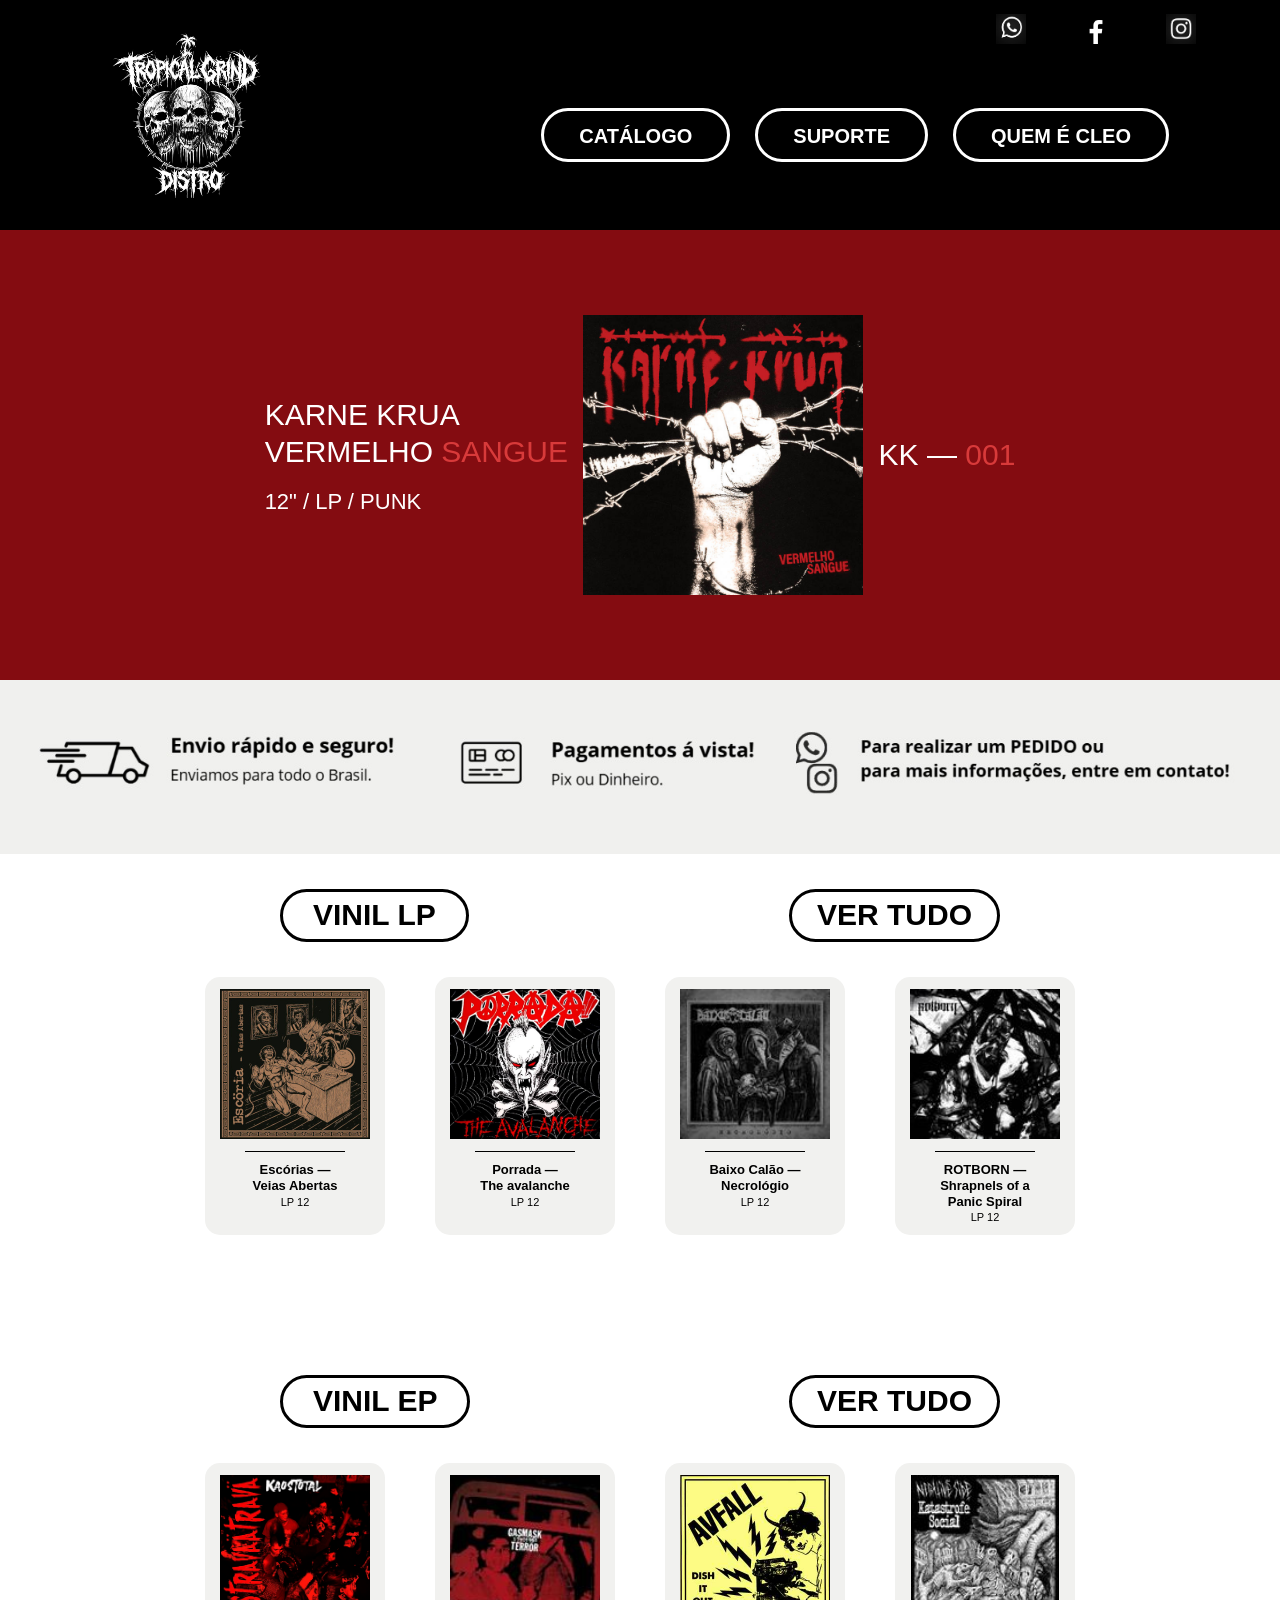
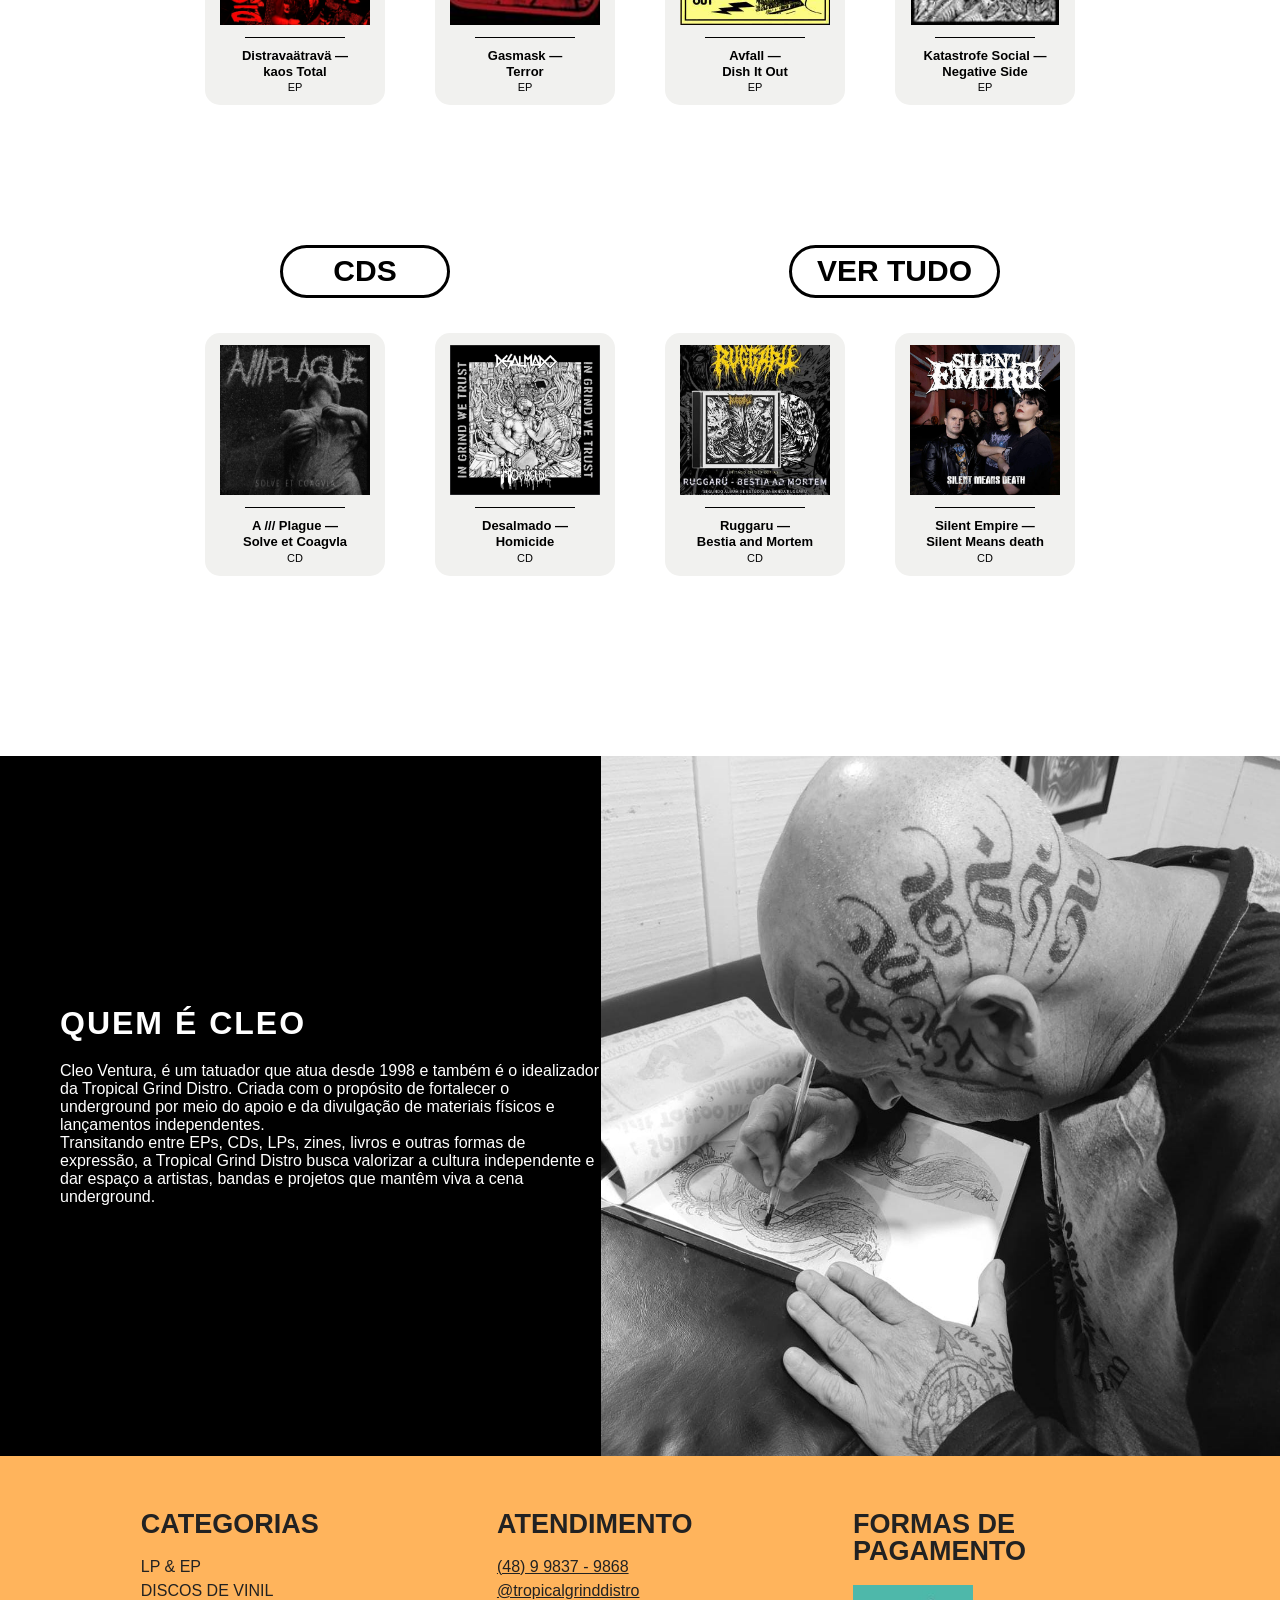
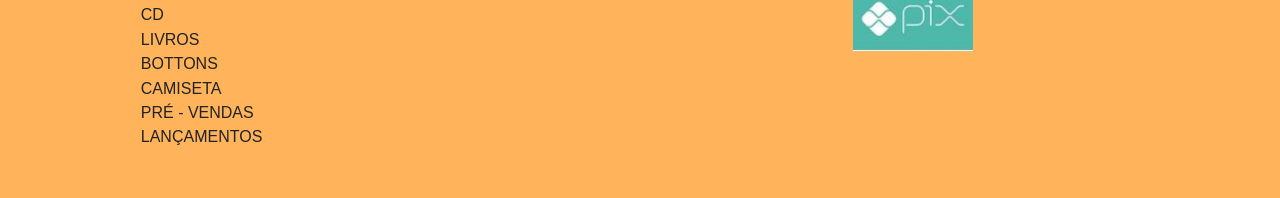
==== index.html @ 41272ac0 "index.html" ====
<!DOCTYPE html>
<html lang="pt-BR">

<head>
    <meta charset="UTF-8">
    <meta name="viewport" content="width=device-width, initial-scale=1.0">

    <title>Tropical Grind Distro</title>

    <link rel="stylesheet" 
    href="style.css">

    <meta
        name="description" 
        content="Catálogo de discos, EPs, CDs, LPs e zines independentes."
    >
</head>

<body>

    <!-- ==================================================
         TOPO / REDES SOCIAIS
    ================================================== -->

    <header>

        <div class="top-bar">

            <nav class="social-links">

                <a href="https://wa.me/4898379868" aria-label="WhatsApp">
                    <img 
                        src="imagens/wpp.jpeg" 
                        alt="WhatsApp"
                    >
                </a>

                <a href="#" aria-label="Facebook">
                    <img 
                        src="imagens/face.jpeg" 
                        alt="Facebook"
                    >
                </a>

                <a href="https://www.instagram.com/tropicalgrinddistro?stkn=ZzFyd2hiaXU3MWl4" aria-label="Instagram">
                    <img 
                        src="imagens/insta.jpeg" 
                        alt="Instagram"
                    >
                </a>

            </nav>

        </div>


        <!-- ==================================================
             MENU PRINCIPAL
        ================================================== -->

        <div class="main-header">

            <div class="logo">

                <a href="#inicio">

                    <img 
                        src="imagens/logo (2).png" 
                        alt="Tropical Grind Distro" >

                </a>

            </div>


            <nav class="main-menu">

                <a href="#vinil-ep">
                    CATÁLOGO
                </a>

                <a href="#rodape">
                    SUPORTE
                </a>

                <a href="#quem-e-cleo">
                    QUEM É CLEO
                </a>

            </nav>

        </div>

    </header>



    <!-- ==================================================
         CONTEÚDO PRINCIPAL
    ================================================== -->

    <main id="inicio">


        <!-- ==================================================
             CATÁLOGO
        ================================================== -->
        
        <section id="catalogo" class="catalogo">

            <div class="carrossel">
        
                <div class="carrossel-faixa">
        
                    <!-- SLIDE 1 -->
                    <div class="slide slide-vermelho">
                        <div class="produto">
        
                            <div class="produto-informacoes">
                                <h1>
                                    KARNE KRUA
                                    <br>
                                    VERMELHO
                                    <span>SANGUE</span>
                                </h1>
        
                                <p class="produto-formato">
                                    12" / LP / PUNK
                                </p>
                            </div>
        
                            <div class="produto-imagem">
                                <img
                                    src="img - LP/vermelho sangue LP.jpeg"
                                    alt="Karne Krua - Vermelho Sangue"
                                >
                            </div>
        
                            <div class="produto-codigo">
                                <p>KK  —  <span>001</span></p>
                            </div>
        
                        </div>
                    </div>
        
        
                    <!-- SLIDE 2 -->
                    <div class="slide slide-cinza">
                        <div class="produto">
        
                            <div class="produto-informacoes">
                                <h1>
                                    A /// PLAGUE
                                    <br>
                                    SOLVE ET
                                    <span>COAGVLA</span>
                                </h1>
        
                                <p class="produto-formato">
                                    CD / METAL
                                </p>
                            </div>
        
                            <div class="produto-imagem">
                                <img
                                    src="img - CD/solve et coagvla CD.jpg"
                                    alt="A /// Plague - Solve et Coagvla"
                                >
                            </div>
        
                            <div class="produto-codigo">
                                <p>CD  —  <span>002</span></p>
                            </div>
        
                        </div>
                    </div>
        
        
                    <!-- SLIDE 3 -->
                    <div class="slide slide-verde">
                        <div class="produto">
        
                            <div class="produto-informacoes">
                                <h1>
                                    ABYA YALA
                                    <br>
                                    <span class="cor-sindrome">SINDROME LETAL"</span>
                                </h1>
        
                                <p class="produto-formato">
                                    7" / EP / PUNK
                                </p>
                            </div>
        
                            <div class="produto-imagem">
                                <img
                                    src="img - EP/abya yala EP.webp"
                                    alt="Abya Yala - EP 7"
                                >
                            </div>
        
                            <div class="produto-codigo">
                                <p>EP  —  <span>003</span></p>
                            </div>
        
                        </div>
                    </div>
        
        
                    <!-- REPETIÇÃO PARA O LOOP -->
        
                    <!-- SLIDE 1 -->
                    <div class="slide slide-vermelho">
                        <div class="produto">
        
                            <div class="produto-informacoes">
                                <h1>
                                    KARNE KRUA
                                    <br>
                                    VERMELHO
                                    <span>SANGUE</span>
                                </h1>
        
                                <p class="produto-formato">
                                    7" / LP / PUNK
                                </p>
                            </div>
        
                            <div class="produto-imagem">
                                <img
                                    src="img - LP/vermelho sangue LP.jpeg"
                                    alt="Karne Krua - Vermelho Sangue"
                                >
                            </div>
        
                            <div class="produto-codigo">
                                <p>KK  —  <span>001</span></p>
                            </div>
        
                        </div>
                    </div>
        
        
                    <!-- SLIDE 2 -->
                    <div class="slide slide-cinza">
                        <div class="produto">
        
                            <div class="produto-informacoes">
                                <h1>
                                    A /// PLAGUE
                                    <br>
                                    SOLVE ET
                                    <span class="cor-coagvla"> COAGVLA </span>
                                </h1>
        
                                <p class="produto-formato">
                                    CD / METAL
                                </p>
                            </div>
        
                            <div class="produto-imagem">
                                <img
                                    src="img - CD/solve et coagvla CD.jpg"
                                    alt="A /// Plague - Solve et Coagvla"
                                >
                            </div>
        
                            <div class="produto-codigo">
                                <p>CD  —  <span>002</span></p>
                            </div>
        
                        </div>
                    </div>
        
        
                    <!-- SLIDE 3 -->
                    <div class="slide slide-verde">
                        <div class="produto">
        
                            <div class="produto-informacoes">
                                <h1>
                                    ABYA YALA
                                    <br>
                                    <span>EP 7"</span>
                                </h1>
        
                                <p class="produto-formato">
                                    7" / EP / PUNK
                                </p>
                            </div>
        
                            <div class="produto-imagem">
                                <img
                                    src="img - EP/abya yala EP.webp"
                                    alt="Abya Yala - EP 7"
                                >
                            </div>
        
                            <div class="produto-codigo">
                                <p>EP  —  <span>003</span></p>
                            </div>
        
                        </div>
                    </div>
        
                </div>
        
            </div>
        
        </section>

        <!-- ==================================================
     BANNER DE INFORMAÇÕES
================================================== -->

<section id="suporte" class="banner-informacoes">
    <img src="imagens/banner.jpeg"
        alt="Informações sobre envio, pagamento e contato">

</section>

<!-- ==================================================
     CATÁLOGO DE PRODUTOS
================================================== -->

<section id="produtos" class="produtos">


    <!-- ==================================================
        LP
    ================================================== -->

    <section class="categoria-produtos">
        <div class="categoria-cabecalho">

            <h2> VINIL LP </h2>

            <a href="lp.html" class="botao-ver-tudo">
                VER TUDO
            </a>
        </div>

        <div class="produtos-grid">


            <!-- PRODUTO 01 -->

            <article class="produto-card">

<a href="https://wa.me/5548998379868?text=Ol%C3%A1%21%20Tenho%20interesse%20no%20Esc%C3%B3rias%20-%20Veias%20Abertas%20LP%2012.%20Poderia%20me%20passar%20mais%20informa%C3%A7%C3%B5es%2C%20por%20favor%3F" target="_blank">

                    <div class="produto-imagem-card">
                        <img
                            src="img - LP/veias abertas LP.jpeg"
                            alt="escorias - veias abertas"
                        >

                    </div>

                    <div class="linha-produto"></div>

                    <h3>
                        Escórias —
                        <br>
                        Veias Abertas
                    </h3>

                    <p>
                        LP 12
                    </p>

                </a>

            </article>



            <!-- PRODUTO 02 -->

            <article class="produto-card">

<a href="https://wa.me/5548998379868?text=Ol%C3%A1%21%20Tenho%20interesse%20no%20Porrada%20-%20The%20Avalanche%20LP%2012.%20Poderia%20me%20passar%20mais%20informa%C3%A7%C3%B5es%2C%20por%20favor%3F" target="_blank">

                    <div class="produto-imagem-card">

                        <img
                            src="img - LP/the avalanche LP.jpg"
                            alt="porrada - the avalanche"
                        >

                    </div>

                    <div class="linha-produto"></div>

                    <h3>
                        Porrada —
                        <br>
                        The avalanche 
                    </h3>

                    <p>
                        LP 12
                    </p>

                </a>

            </article>



            <!-- PRODUTO 03 -->

            <article class="produto-card">

<a href="https://wa.me/5548998379868?text=Ol%C3%A1%21%20Tenho%20interesse%20no%20Baixo%20Cal%C3%A3o%20-%20Necrol%C3%B3gio%20LP%2012.%20Poderia%20me%20passar%20mais%20informa%C3%A7%C3%B5es%2C%20por%20favor%3F" target="_blank">

                    <div class="produto-imagem-card">

                        <img
                            src="img - LP/baixo calão LP.jpg"
                            alt="Baixo Calão - Necrológio"
                        >

                    </div>

                    <div class="linha-produto"></div>

                    <h3>
                        Baixo Calão —
                        <br>
                        Necrológio
                    </h3>

                    <p>
                        LP 12
                    </p>

                </a>

            </article>



            <!-- PRODUTO 04 -->

            <article class="produto-card">

<a href="https://wa.me/5548998379868?text=Ol%C3%A1%21%20Tenho%20interesse%20no%20ROTBORN%20-%20Shrapnels%20of%20a%20Panic%20Spiral%20LP%2012.%20Poderia%20me%20passar%20mais%20informa%C3%A7%C3%B5es%2C%20por%20favor%3F" target="_blank">

                    <div class="produto-imagem-card">

                        <img
                            src="img - LP/rotborn LP.jpg"
                            alt="ROTBORN - Shrapnels of a Panic Spiral"
                        >

                    </div>

                    <div class="linha-produto"></div>

                    <h3>
                        ROTBORN —
                        <br>
                        Shrapnels of a
                        <br>
                        Panic Spiral
                    </h3>

                    <p>
                        LP 12
                    </p>

                </a>

            </article>

        </div>

    </section>



    <!-- ==================================================
         EP
    ================================================== -->

    <section id="vinil-ep" class="categoria-produtos">
        <div class="categoria-cabecalho">

            <h2> VINIL EP </h2>

            <a href="ep.html" class="botao-ver-tudo">
                VER TUDO
            </a>

        </div>


        <div class="produtos-grid">


            <!-- EP 01 -->

            <article class="produto-card">

<a href="https://wa.me/5548998379868?text=Ol%C3%A1%21%20Tenho%20interesse%20no%20Distravaatr%C3%A4v%C3%A4%20-%20Kaos%20Total%20EP.%20Poderia%20me%20passar%20mais%20informa%C3%A7%C3%B5es%2C%20por%20favor%3F" target="_blank">

                    <div class="produto-imagem-card">

                        <img
                            src="img - EP/kaos total EP.webp"
                            alt="kaos total"
                        >

                    </div>

                    <div class="linha-produto"></div>

                    <h3>
                        Distravaätravä —
                        <br>
                        kaos Total
                    </h3>

                    <p>
                        EP
                    </p>

                </a>

            </article>



            <!-- EP 02 -->

            <article class="produto-card">

<a href="https://wa.me/5548998379868?text=Ol%C3%A1%21%20Tenho%20interesse%20no%20Gasmask%20-%20Terror%20EP.%20Poderia%20me%20passar%20mais%20informa%C3%A7%C3%B5es%2C%20por%20favor%3F" target="_blank">

                    <div class="produto-imagem-card">

                        <img
                            src="img - EP/gasmask EP.jpg"
                            alt="gasmask terror"
                        >

                    </div>

                    <div class="linha-produto"></div>

                    <h3>
                        Gasmask —
                        <br>
                        Terror
                    </h3>

                    <p>
                        EP
                    </p>

                </a>

            </article>



            <!-- EP 03 -->

            <article class="produto-card">
<a href="https://wa.me/5548998379868?text=Ol%C3%A1%21%20Tenho%20interesse%20no%20Avfall%20-%20Dish%20It%20Out%20EP.%20Poderia%20me%20passar%20mais%20informa%C3%A7%C3%B5es%2C%20por%20favor%3F" target="_blank">

                    <div class="produto-imagem-card">

                        <img
                            src="img - EP/avfall EP.jpg"
                            alt="avfall - Dish It Out" >

                    </div>

                    <div class="linha-produto"></div>

                    <h3>
                        Avfall —
                        <br>
                        Dish It Out 
                        <br>
                    </h3>
                    <p>
                    EP
                    </p>
                </a>

            </article>



            <!-- EP 04 -->

            <article class="produto-card">
<a href="https://wa.me/5548998379868?text=Ol%C3%A1%21%20Tenho%20interesse%20no%20Katastrofe%20Social%20-%20Negative%20Side%20EP.%20Poderia%20me%20passar%20mais%20informa%C3%A7%C3%B5es%2C%20por%20favor%3F" target="_blank">
                    <div class="produto-imagem-card">

                        <img
                            src="img - EP/katastrofe social EP.jpg"
                            alt=" katastrofe social" >

                    </div>

                    <div class="linha-produto"></div>

                    <h3>
                        Katastrofe Social —
                        <br>
                        Negative Side
                        <br>
                    </h3>
                    <p>
                    EP
                    </p>
                </a>

            </article>
    </div>
    </section>

    <!-- ==================================================
         CD
    ================================================== -->

    <section class="categoria-produtos">
        <div class="categoria-cabecalho">
            <h2> CDS </h2>

            <a href="cd.html" class="botao-ver-tudo">
                VER TUDO
            </a>
        </div>
        <div class="produtos-grid">

            <!-- CD 01 -->
            <article class="produto-card">

<a href="https://wa.me/5548998379868?text=Ol%C3%A1%21%20Tenho%20interesse%20no%20A%20%2F%2F%2F%20Plague%20-%20Solve%20et%20Coagvla%20CD.%20Poderia%20me%20passar%20mais%20informa%C3%A7%C3%B5es%2C%20por%20favor%3F" target="_blank">
                    
    <div class="produto-imagem-card">
    <img src="img - CD/solve et coagvla CD.jpg"
                        alt="all plague">
                    </div>
                    <div class="linha-produto"></div>
                    <h3>
                    A /// Plague —
                    <br>
                    Solve et Coagvla
                    <br>
                    </h3>
                    <p>
                    CD
                    </p>
                </a>
            </article>

            <!-- CD 02 -->
            <article class="produto-card">

<a href="https://wa.me/5548998379868?text=Ol%C3%A1%21%20Tenho%20interesse%20no%20Desalmado%20-%20Homicide%20CD.%20Poderia%20me%20passar%20mais%20informa%C3%A7%C3%B5es%2C%20por%20favor%3F" target="_blank">

                    <div class="produto-imagem-card">
                    <img src="img - CD/desalmado CD.webp"
                    alt="homicide - desalmado">
                    </div>
                    <div class="linha-produto"></div>
                    <h3>
                    Desalmado —
                    <br>
                    Homicide
                    <br>
                    </h3>
                    <p>
                        CD
                        </p>
                </a>
            </article>



            <!-- CD 03 -->
            <article class="produto-card">

<a href="https://wa.me/5548998379868?text=Ol%C3%A1%21%20Tenho%20interesse%20no%20Ruggaru%20-%20Bestia%20al%20Mortem%20CD.%20Poderia%20me%20passar%20mais%20informa%C3%A7%C3%B5es%2C%20por%20favor%3F" target="_blank">

                    <div class="produto-imagem-card">

                        <img src="img - CD/bestia and mortem CD.jpg"
                        alt="ruggaru - bestiaand mortem">
                    </div>
                    <div class="linha-produto"></div>

                    <h3>
                    Ruggaru —
                    <br>
                    Bestia and Mortem
                    <br>
                    </h3>
                    <p>
                        CD
                        </p>
                </a>

            </article>



            <!-- CD 04 -->

            <article class="produto-card">

<a href="https://wa.me/5548998379868?text=Ol%C3%A1%21%20Tenho%20interesse%20no%20Silent%20Empire%20-%20Silent%20Means%20Death%20CD.%20Poderia%20me%20passar%20mais%20informa%C3%A7%C3%B5es%2C%20por%20favor%3F" target="_blank">

                    <div class="produto-imagem-card">

                        <img src="img - CD/silent means death CD.jpg"
                        alt="silent empire - silent means death">
                    </div>
                    <div class="linha-produto"></div>

                    <h3>
                        Silent Empire —
                    <br>
                    Silent Means death
                    <br>
                    </h3>
                    <p>
                        CD
                        </p>
                </a>
            </article>
        </div>
    </section>
</section>

        <!-- ==================================================
             QUEM É CLEO
        ================================================== -->

        <section id="quem-e-cleo" class="quem-e-cleo">

            <div class="cleo-conteudo">

                <div class="cleo-imagem">

                    <img 
                        src="imagens/cleo.jpeg"
                        alt="Cleo"
                    >

                </div>

                <div class="cleo-texto">

                    <h2>
                        QUEM É CLEO
                    </h2>

                    <p>
                        Cleo Ventura, é um tatuador que atua  desde 1998 e também é o idealizador da Tropical Grind Distro.
                        Criada com o propósito de fortalecer o underground por meio do apoio e da divulgação de materiais físicos e lançamentos independentes.
                    </p>

                    <p>
                        Transitando entre EPs, CDs, LPs, zines, livros e outras formas de expressão,
                        a Tropical Grind Distro busca valorizar a cultura independente e dar espaço a artistas, bandas e projetos que mantêm viva a cena underground.
                    </p>

                </div>

            </div>

        </section>

    </main>

<!-- ==================================================
     RODAPÉ
================================================== -->

<footer id="rodape">

    <div class="rodape-coluna">

        <h2>CATEGORIAS</h2>
    
        <p>LP &amp; EP</p>
        <p>DISCOS DE VINIL</p>
        <p>CD</p>
        <p>LIVROS</p>
        <p>BOTTONS</p>
        <p>CAMISETA</p>
        <p>PRÉ - VENDAS</p>
        <p>LANÇAMENTOS</p>
    
    </div>


    <div class="rodape-coluna">

        <h2>ATENDIMENTO</h2>

        <a href="tel:48998379868">
            (48) 9 9837 - 9868
        </a>

        <a href="https://www.instagram.com/tropicalgrinddistro?stkn=ZzFyd2hiaXU3MWl4" target="_blank">
            @tropicalgrinddistro
        </a>

    </div>


    <div class="rodape-coluna">

        <h2>FORMAS DE PAGAMENTO</h2>

        <img
            class="pix"
            src="imagens/pix icon.jpg"
            alt="Pix"
        >

    </div>

</footer>
<script src="script.js"></script>

</body>

</html>
---- style.css ----
/* ==================================================
   CONFIGURAÇÃO GERAL
================================================== */

* {
    margin: 0;
    padding: 0;
    box-sizing: border-box;
}

html {
    scroll-behavior: smooth;
}

body {
    background: #000;
    color: #000;
    font-family: Arial, Helvetica, sans-serif;
}

a {
    color: inherit;
    text-decoration: none;
}

img {
    display: block;
    max-width: 100%;
}


/* ==================================================
   CABEÇALHO
================================================== */

header {
    width: 100%;
    background: #000;
}


/* REDES SOCIAIS */

.top-bar {
    width: 100%;
    max-width: 1168px;
    margin: 0 auto;

    height: 50px;

    display: flex;
    justify-content: flex-end;
    align-items: center;

    padding: 8px 28px 0;
}

.social-links {
    display: flex;
    align-items: center;
    gap: 55px;
}

.social-links a {
    width: 30px !important;
    height: 30px !important;

    display: flex;
    align-items: center;
    justify-content: center;
}

.social-links img {
    width: 30px !important;
    height: 30px !important;
    object-fit: contain;
}


/* LOGO + MENU */

.main-header {
    width: 100%;
    max-width: 1168px;
    margin: 0 auto;
    height: 180px !important;
    display: flex;
    align-items: center;
    justify-content: space-between;

    padding: 5px 55px 15px;
}

.logo img {
    width: 155px;
    height: auto;
}
.logo {
    position: relative !important;
    top: -20px !important;
}

.main-menu {
    display: flex;
    align-items: center;
    gap: 25px;
}

.main-menu a {
    color: #fff;
    border: 3px solid #fff;
    border-radius: 30px;
    padding: 15px 35px 13px;
    font-size: 20px;
    font-weight: bold;
    text-align: center;
    line-height: 1;
}

.main-menu a:hover {
    background: #fff;
    color: #000;
}


/* ==================================================
   ÁREA PRINCIPAL
================================================== */

main {
    width: 100%;
}


/* ==================================================
   PRODUTO PRINCIPAL
================================================== */

.catalogo {
    width: 100%;
    background: #840c11;
    overflow: hidden;
}

.produto {
    min-height: 470px;
    display: grid;
    grid-template-columns: 1.5fr 1fr 1.5fr;
    align-items: center;
    padding: 25px 55px;
}


/* INFORMAÇÕES */

.produto-informacoes {
    text-align: left;
    transform: translate(150px);
}
.produto-codigo {
            transform: translate(-150px);
        
}

.produto-informacoes h1 {
    color: #fff;
    font-size: 30px;
    line-height: 1.25;
    font-weight: 400;
    text-transform: uppercase;
}

.produto-informacoes h1 span {
    color: #d83a3a;
}

.produto-formato {
    color: #fff;
    margin-top: 18px;
    font-size: 22px;
    font-weight: 400;
}


/* IMAGEM PRINCIPAL */

.produto-imagem {
    height: 280px;

    display: flex;
    align-items: center;
    justify-content: center;
}

.produto-imagem > img {
    max-height: 280px;
    width: auto;
    object-fit: contain;
}


/* CÓDIGO */

.produto-codigo {
    display: flex;
    justify-content: flex-end;
}

.produto-codigo p {
    color: #fff;
    font-size: 30px;
    font-weight: 400;
}

.produto-codigo span {
    color: #d83a3a;
}

/* 1. Remove as margens padrão da página para colar nas bordas */
html, body {
    margin: 0;
    padding: 0;
    overflow-x: hidden; /* Evita barra de rolagem horizontal indesejada */
}

/* 2. Container principal ocupando 100% da largura da tela */
.carrossel {
    width: 100vw;
    max-width: 100%;
    overflow: hidden;
}

/* 3. Faixa contendo os 6 slides (3 originais + 3 repetidos) */
.carrossel-faixa {
    width: 600vw; /* 6 slides x 100vw cada */
    display: flex;
    /* Animação suave com troca ágil e pausa total de 5 segundos */
    animation: bannerTelaCheia 16.5s cubic-bezier(0.25, 1, 0.5, 1) infinite;
}

/* 4. Cada banner individual ocupando exatamente a tela inteira */
.slide {
    width: 100vw; /* Ocupa 100% da largura da janela */
    flex-shrink: 0;
}

/* 5. Estilização do produto/conteúdo para centralizar na tela */
.produto {
    width: 100%;
    min-height: 450px; /* Ajuste a altura que desejar para o banner */
    display: flex;
    align-items: center;
    justify-content: space-around;
    padding: 2rem;
    box-sizing: border-box;
}

/* --- ANIMAÇÃO (Pausa total por 5s e troca suave) --- */
@keyframes bannerTelaCheia {
    /* BANNER 1 — Parado na tela por 5s */
    0%, 28% {
        transform: translateX(0);
    }

    /* Troca para o Banner 2 */
    33.333% {
        transform: translateX(-100vw);
    }

    /* BANNER 2 — Parado na tela por 5s */
    33.334%, 61.333% {
        transform: translateX(-100vw);
    }

    /* Troca para o Banner 3 */
    66.666% {
        transform: translateX(-200vw);
    }

    /* BANNER 3 — Parado na tela por 5s */
    66.667%, 94.666% {
        transform: translateX(-200vw);
    }

    /* Troca para o 1º duplicado e reseta suavemente o ciclo */
    100% {
        transform: translateX(-300vw);
    }
}

.slide {
    width: 16.666666%;
    flex-shrink: 0;
}

.slide-vermelho {
    background: #840c11;
}

.slide-cinza {
    background: #777;
}

.slide-verde {
    background: #0db130;
}

@keyframes passarSlides {

    from {
        transform: translateX(0);
    }

    to {
        transform: translateX(-50%);
    }

}

/* ==================================================
   BANNER DE INFORMAÇÕES
================================================== */

.banner-informacoes {
    width: 100%;
    background: #fff;
}

.banner-informacoes img {
    width: 100%;
    height: auto;
}


/* ==================================================
   CATÁLOGO DE PRODUTOS
================================================== */

.produtos {
    width: 100%;
    background: #fff;
    padding: 35px 80px 40px;
}


/* CADA CATEGORIA */

.categoria-produtos {
    width: 100%;
    margin-bottom: 140px;
}               


/* ==================================================
   CABEÇALHO DA CATEGORIA
================================================== */

.categoria-cabecalho {
    width: 720px;
    display: flex;
    align-items: center;
    justify-content: space-between;
    position: relative;
    margin: 0 auto 35px;
}

.categoria-cabecalho h2 {
    min-width: 170px;
    padding: 8px 30px 9px;
    border: 3px solid #000;
    border-radius: 30px;
    font-size: 30px;
    font-weight: bold;
    line-height: 1;
    text-align: center;
}

.botao-ver-tudo {
    position: absolute;
    right: 0;
    padding: 8px 25px 9px;
    border: 3px solid #000;
    border-radius: 30px;
    font-size: 30px;
    font-weight: bold;
    line-height: 1;
    background: #fff;
}


/* ==================================================
   GRID DOS PRODUTOS
================================================== */

.produtos-grid {
    width: fit-content;
    margin: 0 auto;
    display: grid;
    grid-template-columns: repeat(4, 180px);
    justify-content: center;
    gap: 50px;
}


/* ==================================================
   CARD
================================================== */

.produto-card {
    width: 180px;
    background: #f1f1ef;
    border-radius: 15px;
    padding: 12px
}

.produto-card a {
    display: block;
}


/* ÁREA DA IMAGEM */


    
    .produto-imagem-card {
        width: 150px !important;
        height: 150px !important;
        aspect-ratio: auto !important;
        display: flex !important;
        align-items: center !important;
        justify-content: center !important;
        margin: 0 auto !important;
        overflow: hidden;
    }
   
.produto-imagem-card img {
    width: 100%;
    height: 100%;
    object-fit: contain;
}


/* LINHA */

.linha-produto {
    width: 100px !important;
    height: 1px !important;
    background: #000 !important;
    margin: 12px auto 10px !important;
}


/* TEXTO */

.produto-card h3 {
    padding: 0 4px;
    font-size: 13px;
    line-height: 1.2;
    font-weight: bold;
    text-align: center;
}

.produto-card p {
    margin-top: 3px;
    font-size: 11px;
    line-height: 1;
    text-align: center;
}


/* ESPAÇOS VAZIOS */

.produto-vazio .produto-imagem-card {
    background: #f1f1ef;
}


/* ==================================================
   QUEM É CLEO
================================================== */

.quem-e-cleo {
    width: 100%;
    min-height: 700px;
    background: #000;
    position: relative;
}

.cleo-conteudo {
    width: 100%;
    height: 700px;
    display: flex;
    justify-content: space-between;
    align-items: center;
    padding-right: 0 8px 0 60px;
}

.cleo-imagem {
    width: auto;
    height: 100%;
}

.cleo-imagem img {
    width: auto;
    height: 100%;
    
}

.cleo-texto {
    display: block;
    color: #fff;
    width: 45%;
    order: -1;
    margin-right: auto;
    margin-left: 60px;
    align-self: center;
}
.cleo-texto h2 {
    font-size: 32px;
    font-weight: bold;
    margin-bottom: 20px;
    letter-spacing: 2px;
}


/* ==================================================
   RODAPÉ
================================================== */

footer {
    width: 100%;
    min-height: 320px;

    background: #ffb45c;

    display: grid;
    grid-template-columns: 1fr 1fr 1fr;

    align-items: start;

    padding: 55px 11% 45px;

    column-gap: 70px;

    color: #222;
}


/* ==================================================
   COLUNAS DO RODAPÉ
================================================== */

.rodape-coluna {
    display: flex;
    flex-direction: column;
    align-items: flex-start;
}


/* TÍTULOS */

.rodape-coluna h2 {
    margin: 0 0 20px;

    font-size: 27px;

    font-weight: bold;

    line-height: 1;
}


/* TEXTOS */

.rodape-coluna a,
.rodape-coluna p {
    margin: 0 0 6px;

    color: #222;

    font-size: 16px;

    line-height: 1.15;
}


/* INSTAGRAM */

.rodape-coluna a {
    text-decoration: underline;
}


/* PIX */

.rodape-coluna .pix {
    width: 120px;

    height: auto;

    margin-top: 0;
}

/* ==================================================
   RESPONSIVIDADE
================================================== */

@media (max-width: 700px) {

    .top-bar {
        padding-right: 25px;
    }

    .social-links {
        gap: 42px;
    }

    .main-header {
        padding: 0px 55px 30px;
    }

    .logo img {
        width: 80px;
    }

    .main-menu {
        gap: 8px;
    }

    .main-menu a {
        padding: 6px 13px 7px;

        font-size: 11px;
    }


    /* PRODUTO PRINCIPAL */

    .produto {
        grid-template-columns: 1fr 1.5fr 0.7fr;

        padding: 20px 25px;

        min-height: 180px;
    }

    .produto-imagem {
        height: 130px;
    }

    .produto-imagem > img {
        max-height: 130px;
    }

    .produto-informacoes h1 {
        font-size: 30px;
    }

    .produto-formato {
        font-size: 8px;
    }

    .produto-codigo p {
        font-size: 30px;
    }


    /* PRODUTOS */

    .produtos {
        padding: 35px 35px 55px;
    }

    .categoria-cabecalho {
        margin-bottom: 30px;
    }

    .categoria-cabecalho h2 {
        min-width: 120px;

        font-size: 13px;
    }

    .botao-ver-tudo {
        right: 3%;

        font-size: 11px;

        padding: 5px 13px;
    }

    .produtos-grid {
        gap: 20px;
    }

    .produto-card h3 {
        font-size: 7px;
    }

    .produto-card p {
        font-size: 7px;
    }


    /* CLEO */

    .quem-e-cleo {
        min-height: 250px;
    }

    .cleo-conteudo {
        min-height: 250px;

        padding-right: 0;
    }

    .cleo-imagem {
        width: 42%;
    }


    /* RODAPÉ */

    footer {
        min-height: 145px;

        padding: 22px 30px;

        grid-template-columns: 1fr 1fr 1fr;
    }
}


/* ==================================================
   CELULAR PEQUENO
================================================== */

@media (max-width: 480px) {

    .top-bar {
        height: 30px;
    }

    .social-links {
        gap: 28px;
    }

    .social-links a {
        width: 30px;
        height: 30px;
    }

    .main-header {
        height: 75px;

        padding: 5px 18px 12px;
    }

    .logo img {
        width: 70px;
    }

    .main-menu {
        gap: 5px;
    }

    .main-menu a {
        padding: 5px 9px 6px;

        border-width: 1.5px;

        font-size: 9px;
    }


    /* PRODUTO */

    .produto {
        padding: 20px 18px;

        grid-template-columns: 1fr 1.5fr 0.7fr;
    }

    .produto-informacoes h1 {
        font-size: 30px !important;
    }

    .produto-formato {
        font-size: 28px !important;
        margin-top: 12px;
    }

    .produto-imagem {
        height: 115px;
    }

    .produto-imagem > img {
        max-height: 115px;
    }

    .produto-codigo p {
        font-size: 30px !important;
    }


    /* CATÁLOGO */

    .produtos {
        padding: 30px 25px 50px;
    }

    .categoria-produtos {
        width: 100%;
        margin-bottom: 140px;
        justify-content: center;
    }

    .categoria-cabecalho {
        margin-bottom: 25px;
    }

    .categoria-cabecalho h2 {
        min-width: 105px;

        padding: 4px 15px;

        border-width: 2px;

        font-size: 11px;
    }

    .botao-ver-tudo {
        right: 0;

        padding: 4px 11px;

        border-width: 2px;

        font-size: 9px;
    }

    .produtos-grid {
        gap: 15px;
    }

    .produto-imagem-card {
        border-radius: 12px;

        padding: 8px;
    }

    .produto-card h3 {
        font-size: 6px;
    }

    .produto-card p {
        font-size: 6px;
    }


    /* CLEO */

    .quem-e-cleo {
        min-height: 200px;
    }

    .cleo-conteudo {
        min-height: 200px;
    }

    .cleo-imagem {
        width: 48%;
    }


    /* RODAPÉ */

    footer {
        min-height: 125px;

        padding: 20px;

        grid-template-columns: 1fr 1fr 1fr;
    }

    .footer-links a {
        font-size: 7px;
    }

    .footer-social a {
        width: 40px;
    }
}

/* CORES DAS PALAVRAS DOS PRODUTOS */

.slide-cinza .produto-informacoes h1 span {
    color: #000000 !important;
}

.slide-verde .produto-informacoes h1 span {
    color: #0b4d25 !important;
}

/* CORES DOS NÚMEROS */

.slide-cinza .produto-codigo span {
    color: #000000 !important;
}

.slide-verde .produto-codigo span {
    color: #0b4d25 !important;
}

/* ====================================================
   REGRAS EXCLUSIVAS PARA TELEMÓVEL (NÃO AFETAM O PC)
   ==================================================== */
@media (max-width: 768px) {

  /* Reduz os títulos e botões gigantes só no telemóvel */
  .categoria-cabecalho h2,
  .botao-ver-tudo {
    font-size: 18px !important;
    padding: 6px 12px !important;
  }

  /* Solta o botão "Ver Tudo" para não atropelar o título no telemóvel */
  .botao-ver-tudo {
    position: static !important;
    margin-top: 10px;
  }

  /* Garante que o banner do "Karne Krua" empilhe o texto e a capa */
  .banner, 
  .hero-banner,
  .categoria-cabecalho {
    flex-direction: column !important;
    text-align: center !important;
  }

  /* Impede que qualquer imagem do site transborde o ecrã */
  img {
    max-width: 100% !important;
    height: auto !important;
  }

   /* ==================================================
   AJUSTE FINAL — SITE RESPONSIVO PARA CELULAR
   NÃO ALTERA O LAYOUT DO PC
================================================== */

@media (max-width: 768px) {

    /* ==========================================
       EVITA A PÁGINA ESTOURAR PARA OS LADOS
    ========================================== */

    html,
    body {
        width: 100%;
        max-width: 100%;
        overflow-x: hidden;
    }


    /* ==========================================
       CABEÇALHO
    ========================================== */

    .top-bar {
        width: 100%;
        padding: 5px 18px 0;
    }

    .social-links {
        gap: 25px;
    }


    .main-header {
        width: 100%;
        height: 100px !important;
        padding: 5px 18px 15px;
        gap: 10px;
    }

    .logo {
        top: 0 !important;
        flex-shrink: 0;
    }

    .logo img {
        width: 75px;
        height: auto;
    }

    .main-menu {
        gap: 6px;
        flex-wrap: nowrap;
    }

    .main-menu a {
        padding: 7px 10px;
        font-size: 10px;
        border-width: 2px;
        white-space: nowrap;
    }


    /* ==========================================
       BANNER PRINCIPAL
    ========================================== */

    .produto {
        width: 100%;
        min-height: 425px;

        display: flex !important;
        flex-direction: column !important;

        align-items: center;
        justify-content: center;

        padding: 35px 15px;

        gap: 15px;
    }


    /* TEXTO DO PRODUTO */

    .produto-informacoes {
        width: 100%;
        text-align: center;

        transform: none !important;

        order: 1;
    }

    .produto-informacoes h1 {
        font-size: 24px !important;
        line-height: 1.15;
    }

    .produto-formato {
        margin-top: 8px;

        font-size: 16px !important;
        line-height: 1.2;
    }


    /* CAPA */

    .produto-imagem {
        width: 100%;
        height: 160px;

        display: flex;
        align-items: center;
        justify-content: center;

        order: 2;
    }

    .produto-imagem > img {
        width: auto;
        max-width: 150px;
        max-height: 160px;
    }


    /* CÓDIGO */

    .produto-codigo {
        width: 100%;

        display: flex;
        justify-content: center;

        transform: none !important;

        order: 3;
    }

    .produto-codigo p {
        font-size: 20px !important;
    }


    /* ==========================================
       CATÁLOGO DE PRODUTOS
    ========================================== */

    .produtos {
        width: 100%;
        padding: 30px 15px 50px;
    }


    .categoria-produtos {
        width: 100%;
        margin-bottom: 80px;
    }


    /* TÍTULO DA CATEGORIA */

    .categoria-cabecalho {
        width: 100%;

        display: flex;
        flex-direction: row !important;

        align-items: center;
        justify-content: space-between;

        margin: 0 auto 25px;
    }

    .categoria-cabecalho h2 {
        min-width: 0;

        font-size: 17px !important;

        padding: 7px 14px !important;

        border-width: 2px;
    }

    .botao-ver-tudo {
        position: static !important;

        font-size: 13px !important;

        padding: 6px 12px !important;

        border-width: 2px;

        margin-top: 0;
    }


    /* ==========================================
       GRID DOS PRODUTOS
    ========================================== */

    .produtos-grid {
        width: 100%;

        display: grid;

        grid-template-columns: repeat(2, minmax(0, 1fr));

        gap: 18px;

        margin: 0 auto;
    }


    /* ==========================================
       CARDS
    ========================================== */

    .produto-card {
        width: 100%;
        max-width: 180px;

        margin: 0 auto;

        padding: 10px;
    }


    .produto-imagem-card {
        width: 100% !important;
        max-width: 150px;

        height: 150px !important;

        margin: 0 auto !important;
    }


    .linha-produto {
        width: 80px !important;
    }


    .produto-card h3 {
        font-size: 11px !important;
        line-height: 1.2;
    }

    .produto-card p {
        font-size: 9px !important;
        line-height: 1.2;
    }


    /* ==========================================
       QUEM É CLEO
    ========================================== */

    .quem-e-cleo {
        width: 100%;
        min-height: 400px;
    }

    .cleo-conteudo {
        width: 100%;
        height: auto;
        min-height: 400px;

        display: flex;
        flex-direction: column;

        justify-content: center;
        align-items: center;

        padding: 30px 20px;
    }

    .cleo-imagem {
        width: 80%;
        height: auto;
    }

    .cleo-imagem img {
        width: 100%;
        height: auto;
    }

    .cleo-texto {
        width: 90%;

        margin: 25px auto 0;

        text-align: center;

        order: 2;
    }

    .cleo-texto h2 {
        font-size: 25px;
    }


    /* ==========================================
       RODAPÉ
    ========================================== */

    footer {
        width: 100%;

        min-height: auto;

        display: grid;

        grid-template-columns: 1fr;

        gap: 25px;

        padding: 30px 25px;
    }

    .rodape-coluna {
        align-items: center;
        text-align: center;
    }

}


/* ==================================================
   CELULAR BEM PEQUENO
================================================== */

@media (max-width: 480px) {

    .main-header {
        height: 95px !important;
        padding: 5px 12px 12px;
    }

    .logo img {
        width: 65px;
    }

    .main-menu {
        gap: 4px;
    }

    .main-menu a {
        padding: 6px 8px;
        font-size: 9px;
    }


    /* BANNER */

    .produto {
        min-height: 420px;

        padding: 30px 12px;
    }

    .produto-informacoes h1 {
        font-size: 22px !important;
    }

    .produto-formato {
        font-size: 15px !important;
    }

    .produto-imagem {
        height: 150px;
    }

    .produto-imagem > img {
        max-width: 140px;
        max-height: 150px;
    }

    .produto-codigo p {
        font-size: 19px !important;
    }


    /* CATEGORIAS */

    .categoria-cabecalho h2 {
        font-size: 15px !important;
        padding: 6px 11px !important;
    }

    .botao-ver-tudo {
        font-size: 11px !important;
        padding: 5px 9px !important;
    }


    /* PRODUTOS */

    .produtos-grid {
        grid-template-columns: repeat(2, minmax(0, 1fr));
        gap: 14px;
    }

    .produto-card {
        max-width: 165px;
    }

    .produto-imagem-card {
        height: 140px !important;
        max-width: 140px;
    }

    .produto-card h3 {
        font-size: 10px !important;
    }

    .produto-card p {
        font-size: 8px !important;
    }
}
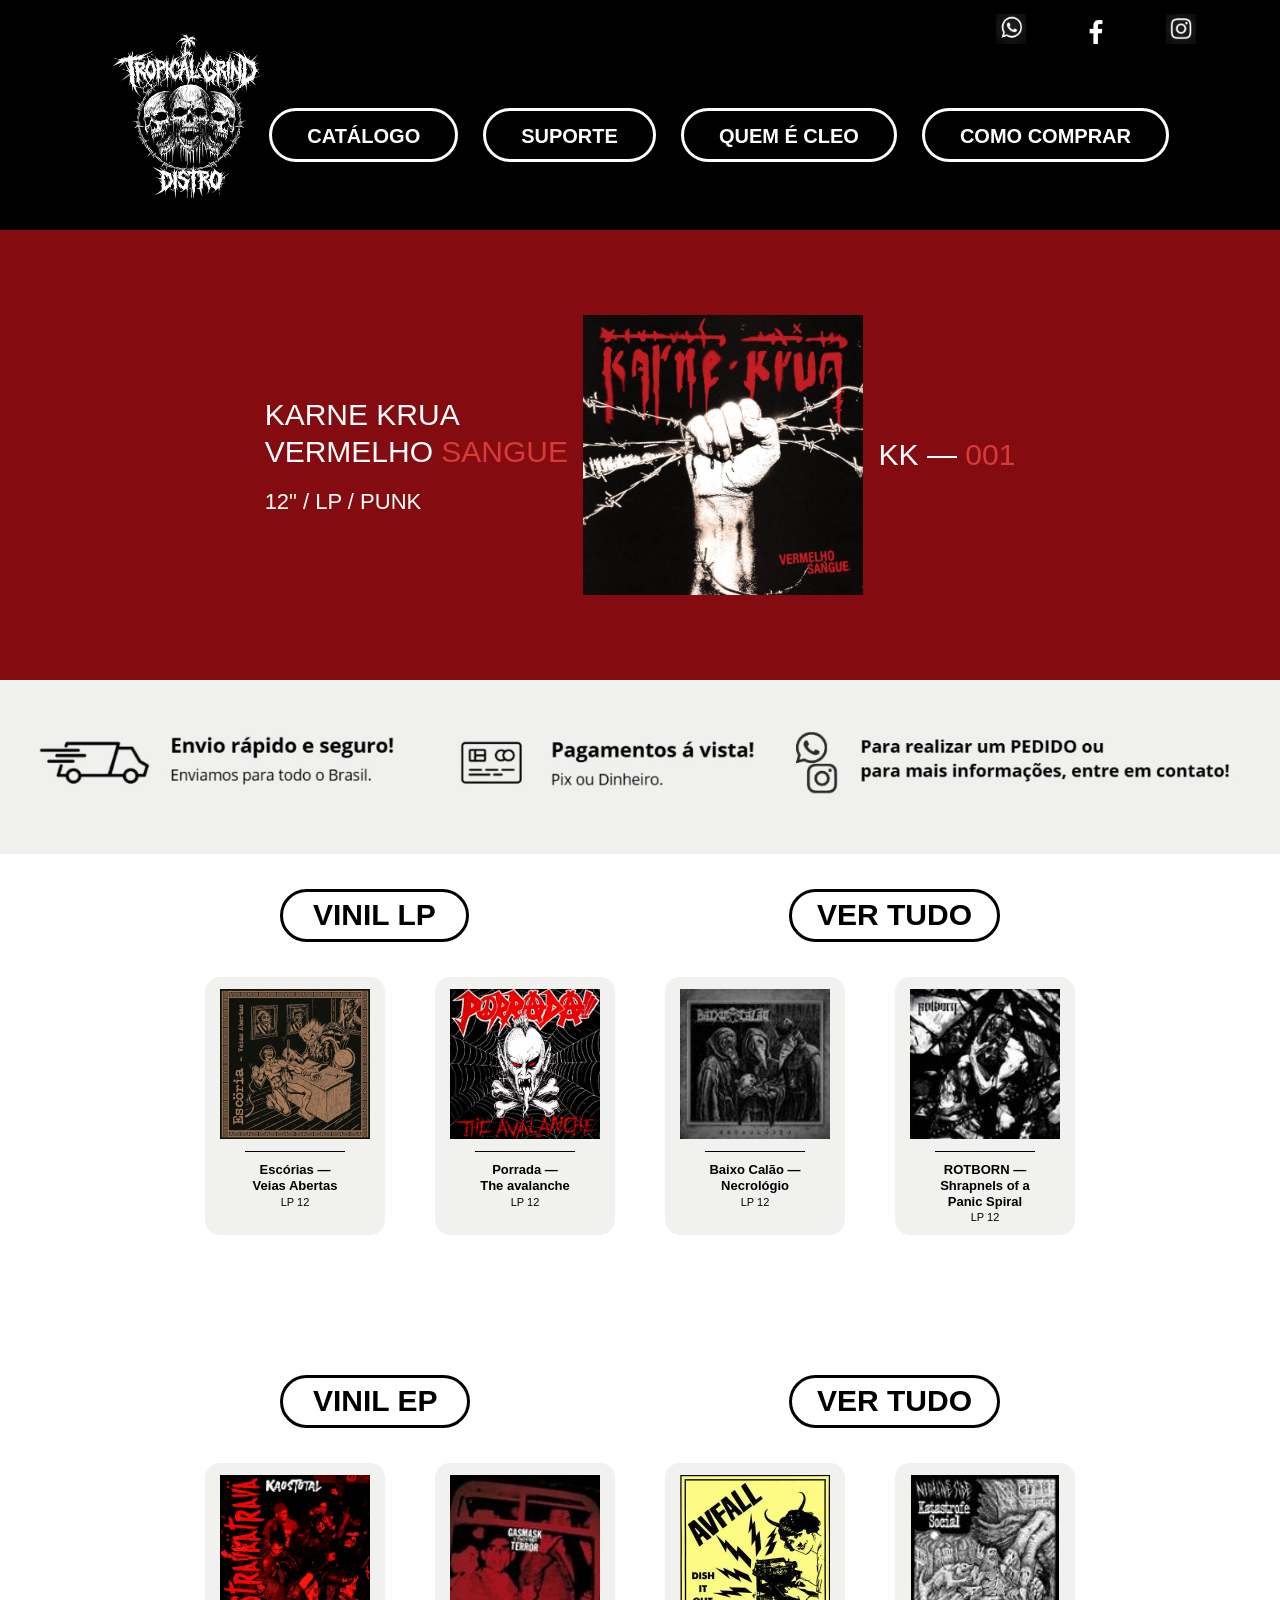
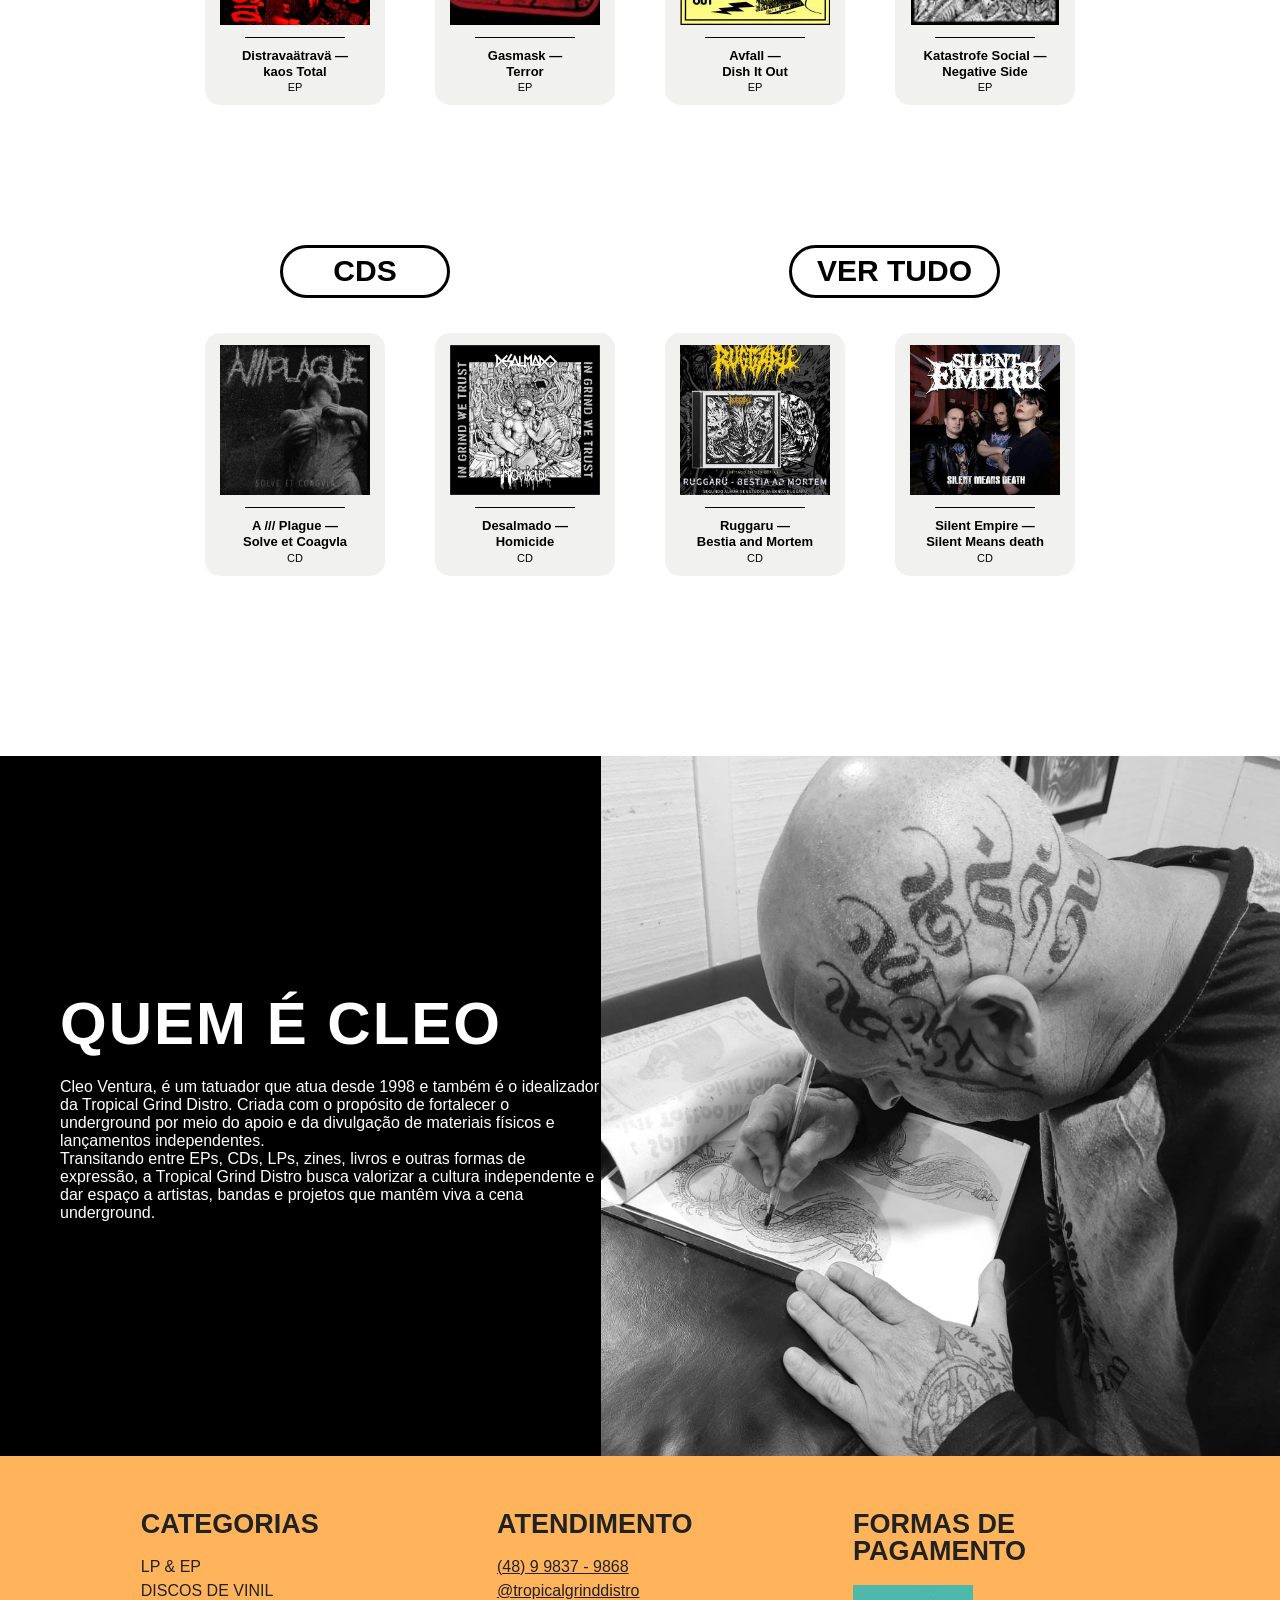
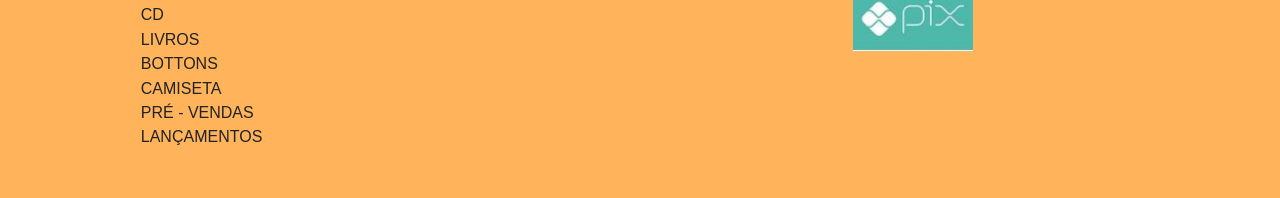
==== commit ac92543b: "index.html" ====
--- a/index.html
+++ b/index.html
@@ -87,13 +87,54 @@
                     QUEM É CLEO
                 </a>
 
+                <a href="#como-comprar" id="abrir-como-comprar">
+                    COMO COMPRAR
+                </a>
             </nav>
 
         </div>
 
     </header>
 
-
+<!-- JANELA COMO COMPRAR -->
+
+<div class="modal-compra" id="modal-compra" hidden>
+
+    <div class="modal-conteudo">
+
+        <button class="fechar-modal" id="fechar-modal">
+            &times;
+        </button>
+
+        <h2>COMO COMPRAR?</h2>
+
+        <div class="passos-compra">
+
+            <div class="passo">
+                <span>01</span>
+                <p>Escolha seu disco no catálogo.</p>
+            </div>
+
+            <div class="passo">
+                <span>02</span>
+                <p>Clique no botão de pedido pelo WhatsApp.</p>
+            </div>
+
+            <div class="passo">
+                <span>03</span>
+                <p>Confirme a disponibilidade do produto.</p>
+            </div>
+
+            <div class="passo">
+                <span>04</span>
+                <p>Combine o pagamento e o envio.</p>
+            </div>
+
+        </div>
+
+    </div>
+
+</div>
 
     <!-- ==================================================
          CONTEÚDO PRINCIPAL
--- a/style.css
+++ b/style.css
@@ -516,7 +516,7 @@
     align-self: center;
 }
 .cleo-texto h2 {
-    font-size: 32px;
+    font-size: 60px;
     font-weight: bold;
     margin-bottom: 20px;
     letter-spacing: 2px;
@@ -1243,7 +1243,7 @@
     }
 
     .cleo-texto h2 {
-        font-size: 25px;
+        font-size: 42px;
     }
 
 
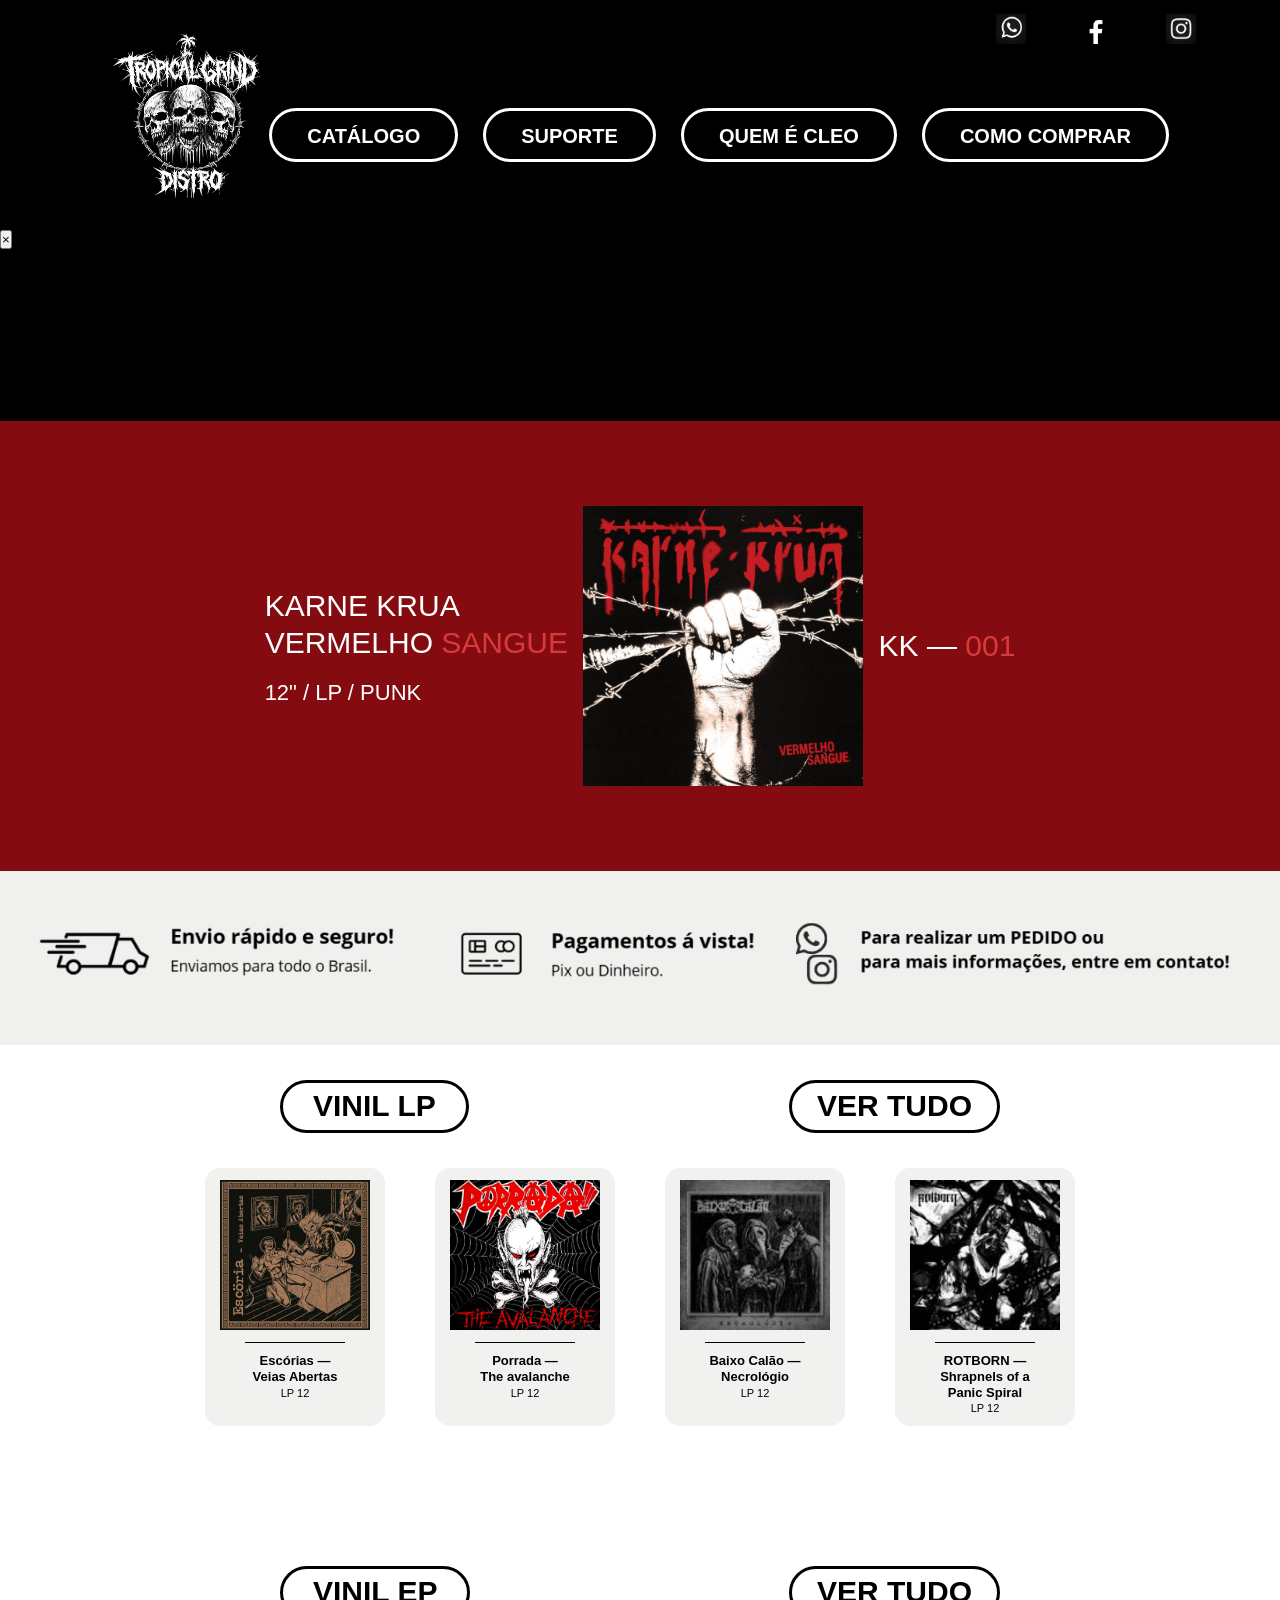
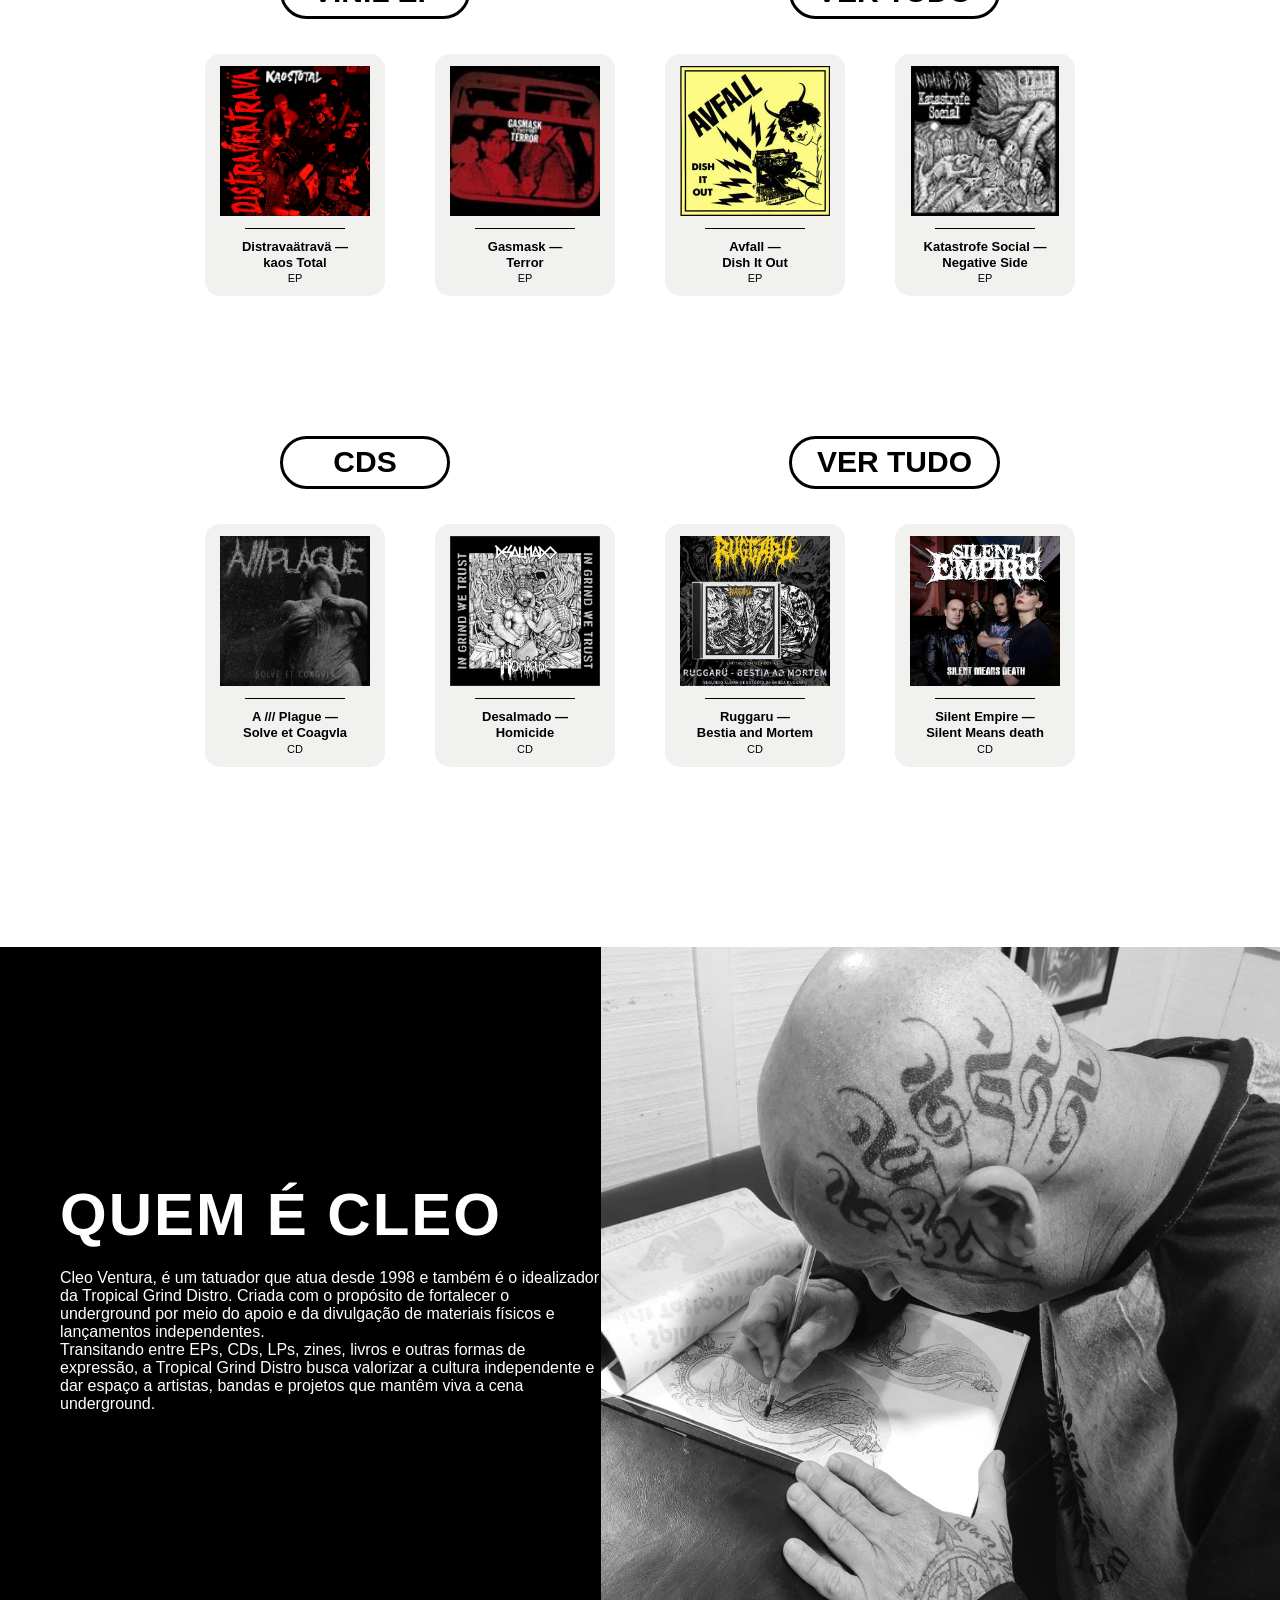
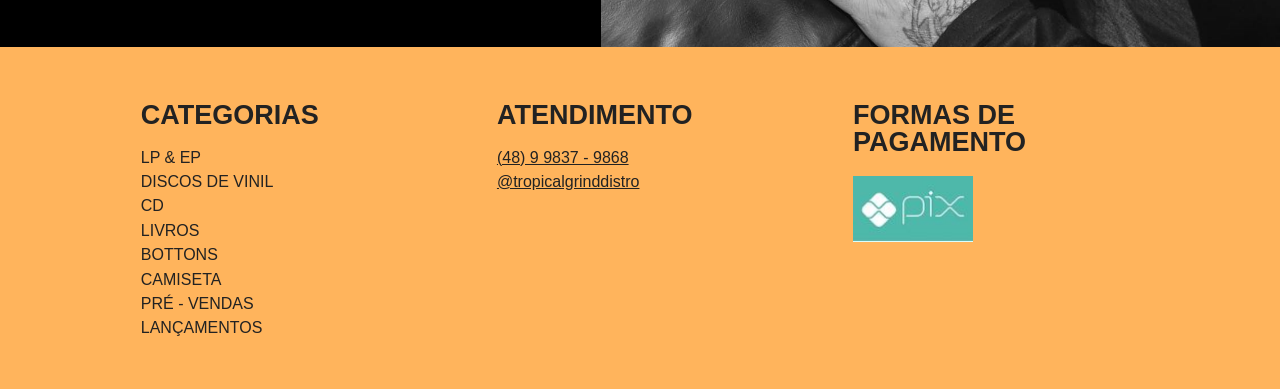
==== commit e1a3569c: "index.html" ====
--- a/index.html
+++ b/index.html
@@ -15,7 +15,7 @@
         content="Catálogo de discos, EPs, CDs, LPs e zines independentes."
     >
 </head>
-
+    
 <body>
 
     <!-- ==================================================
@@ -98,7 +98,7 @@
 
 <!-- JANELA COMO COMPRAR -->
 
-<div class="modal-compra" id="modal-compra" hidden>
+<div class="modal-compra" id="modal-compra">
 
     <div class="modal-conteudo">
 
@@ -873,6 +873,33 @@
 </footer>
 <script src="script.js"></script>
 
+    <script>
+const abrirCompra = document.getElementById("abrir-como-comprar");
+const fecharCompra = document.getElementById("fechar-modal");
+const modalCompra = document.getElementById("modal-compra");
+
+abrirCompra.addEventListener("click", function(event) {
+    event.preventDefault();
+    modalCompra.hidden = false;
+});
+
+fecharCompra.addEventListener("click", function() {
+    modalCompra.hidden = true;
+});
+
+modalCompra.addEventListener("click", function(event) {
+    if (event.target === modalCompra) {
+        modalCompra.hidden = true;
+    }
+});
+
+document.addEventListener("keydown", function(event) {
+    if (event.key === "Escape") {
+        modalCompra.hidden = true;
+    }
+});
+</script>
 </body>
-
 </html>
+</body>
+</html>
--- a/style.css
+++ b/style.css
@@ -1364,4 +1364,116 @@
     .produto-card p {
         font-size: 8px !important;
     }
-}
+
+   /* JANELA COMO COMPRAR */
+
+.modal-compra {
+    position: fixed;
+    inset: 0;
+    background: rgba(0, 0, 0, 0.75);
+
+    display: flex;
+    justify-content: center;
+    align-items: center;
+
+    z-index: 9999;
+    padding: 20px;
+}
+
+/* ESCONDER JANELA */
+
+.modal-compra[hidden] {
+    display: none;
+}
+
+/* CONTEÚDO DA JANELA */
+
+.modal-conteudo {
+    background: #1a1a1a;
+    color: #e0e0e0;
+
+    width: 100%;
+    max-width: 600px;
+
+    padding: 40px;
+    border: 1px solid #777;
+    border-radius: 8px;
+
+    position: relative;
+}
+
+/* BOTÃO X */
+
+.fechar-modal {
+    position: absolute;
+    top: 15px;
+    right: 20px;
+
+    background: none;
+    border: none;
+
+    color: #ccc;
+    font-size: 30px;
+    cursor: pointer;
+}
+
+/* TÍTULO */
+
+.modal-conteudo h2 {
+    font-size: 25px;
+    font-weight: normal;
+    margin-bottom: 30px;
+    border-bottom: 1px solid #666;
+    padding-bottom: 20px;
+}
+
+/* PASSOS */
+
+.passos-compra {
+    display: flex;
+    flex-direction: column;
+    gap: 25px;
+}
+
+.passo {
+    display: flex;
+    align-items: center;
+    gap: 20px;
+}
+
+.passo span {
+    font-size: 25px;
+    color: #999;
+}
+
+.passo p {
+    font-size: 15px;
+    color: #ccc;
+    line-height: 1.5;
+}
+
+/* CELULAR */
+
+@media (max-width: 600px) {
+
+    .modal-conteudo {
+        padding: 30px 20px;
+    }
+
+    .modal-conteudo h2 {
+        font-size: 20px;
+    }
+
+    .passo {
+        gap: 12px;
+    }
+
+    .passo span {
+        font-size: 20px;
+    }
+
+    .passo p {
+        font-size: 13px;
+    }
+
+}
